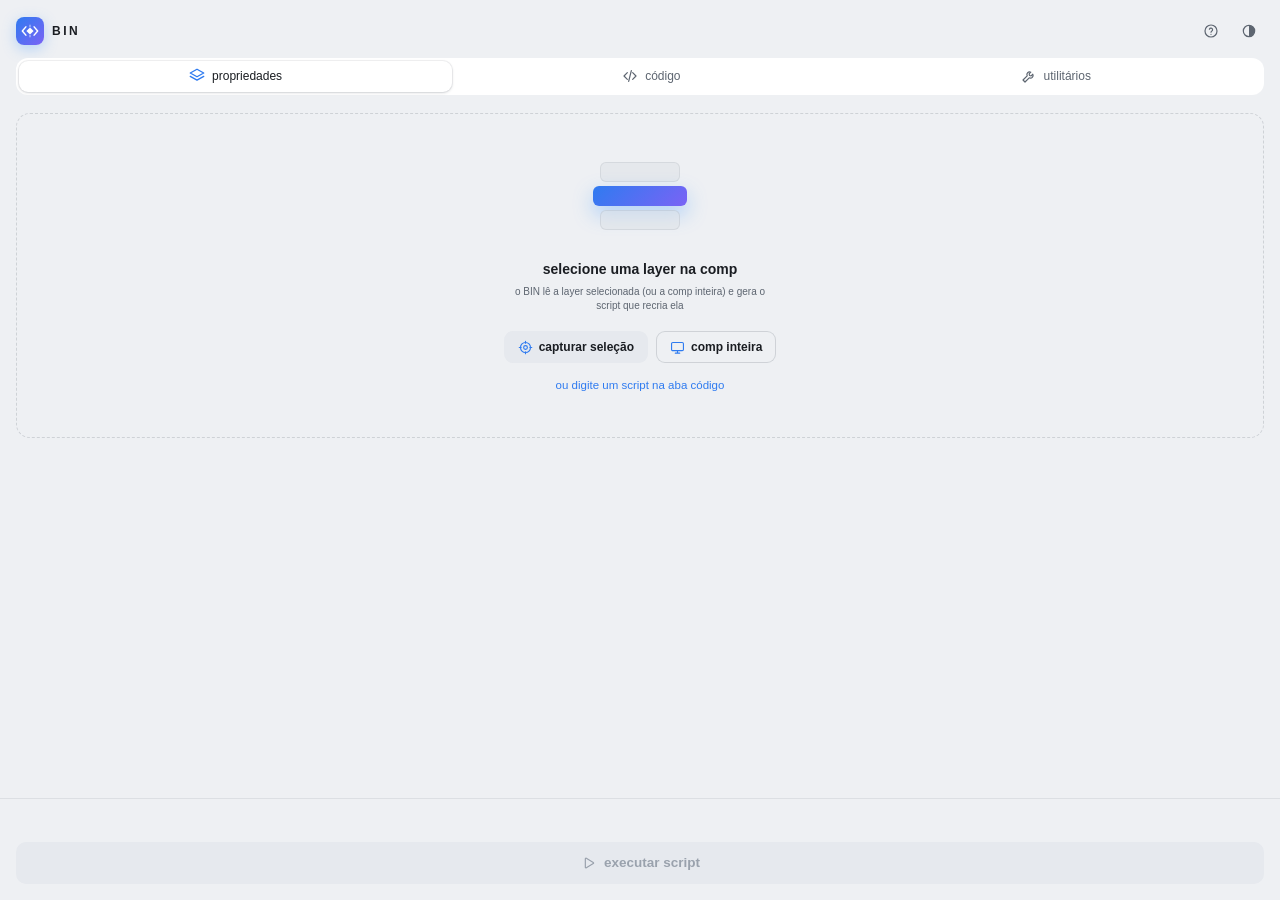
==== bin-cep/index.html @ 78191a20 "abrir script no editor: arrastar o arquivo para o painel ou botão abrir (Ctrl/⌘+O) Aceita .jsx, .js," ====
<!DOCTYPE html>
<html lang="pt-BR">
<head>
	<meta charset="utf-8">
	<title>BIN</title>
	<link rel="stylesheet" href="css/style.css">
</head>
<body class="is-empty">
	<!-- ============================================================ TOPO -->
	<header class="top">
		<span class="logo" id="logo" title="BIN 3.0&#10;engenharia reversa de layers"></span>
		<span class="logo-name">BIN</span>
		<button id="chip" class="chip" data-kbd="mod+L" title="capturar de novo&#10;lê de novo a seleção (ou a comp inteira) no After Effects">
			<span id="chipType" class="ltype">SHAPE</span>
			<span class="chip-text"><b id="chipName"></b><small id="chipMeta"></small></span>
			<i data-icon="swap" class="chip-swap"></i>
		</button>
		<button id="helpBtn" class="icon-btn" title="ajuda&#10;abre o guia do BIN no navegador"><i data-icon="help"></i></button>
		<button id="themeBtn" class="icon-btn theme-btn" data-mode="auto" title="tema">
			<i data-icon="themeAuto"></i><i data-icon="sun"></i><i data-icon="moon"></i>
		</button>
	</header>

	<nav class="tabs" role="tablist">
		<span class="tab-ink"></span>
		<button class="tab active" data-tab="props" role="tab" data-kbd="1" title="propriedades&#10;o que foi capturado e o que entra no script"><i data-icon="layers"></i><span>propriedades</span><b id="propBadge" class="pill hidden"></b></button>
		<button class="tab" data-tab="code" role="tab" data-kbd="2" title="código&#10;o script que recria o que foi capturado"><i data-icon="code"></i><span>código</span></button>
		<button class="tab" data-tab="tools" role="tab" data-kbd="3" title="utilitários&#10;• expressão → string&#10;• arquivo → binário"><i data-icon="tools"></i><span>utilitários</span></button>
	</nav>

	<main>
		<!-- ================================================= PROPRIEDADES -->
		<section id="tab-props" class="panel active">
			<div id="empty" class="empty">
				<div class="stack"><span></span><span></span><span></span></div>
				<b>selecione uma layer na comp</b>
				<small>o BIN lê a layer selecionada (ou a comp inteira) e gera o script que recria ela</small>
				<div class="empty-acts">
					<button class="btn" id="captureBtn" title="capturar seleção&#10;as layers selecionadas na comp ativa"><i data-icon="target"></i>capturar seleção</button>
					<button class="btn ghost" id="captureCompBtn" title="capturar comp inteira&#10;todas as layers da comp ativa, com as precomps"><i data-icon="monitor"></i>comp inteira</button>
				</div>
				<button class="link-btn" id="scriptBtn" title="aba código&#10;digite e execute qualquer script do After Effects; arrastar um .jsx para o painel também abre no editor">ou digite um script na aba código</button>
			</div>

			<div id="propsView" class="hidden">
				<div class="seg mode-seg" id="modeSeg">
					<button data-value="layers" title="layers selecionadas&#10;só as layers selecionadas na comp ativa"><i data-icon="layers"></i>layers selecionadas</button>
					<button data-value="comp" title="comp inteira&#10;todas as layers da comp ativa, com as precomps"><i data-icon="monitor"></i>comp inteira</button>
				</div>
				<div class="bar">
					<label class="search" data-kbd="mod+F" title="filtrar&#10;pelo nome da propriedade, do grupo ou da layer"><i data-icon="search"></i><input id="query" placeholder="filtrar propriedades" spellcheck="false"></label>
					<button class="icon-btn" id="expandAll" title="expandir tudo&#10;abre todos os grupos"><i data-icon="expand"></i></button>
					<button class="icon-btn" id="collapseAll" title="recolher tudo&#10;fecha todos os grupos"><i data-icon="collapse"></i></button>
					<span class="sep-v"></span>
					<span class="toggles">
						<button class="icon-btn toggle on" id="optKeys" title="keyframes&#10;• ligado: keys com easing e tangentes&#10;• desligado: só o valor do primeiro key"><i data-icon="key"></i></button>
						<button class="icon-btn toggle on" id="optExpr" title="expressões&#10;• ligado: o script recria as expressões&#10;• desligado: só os valores"><i data-icon="expr"></i></button>
					</span>
				</div>
				<div id="tree"></div>
			</div>
		</section>

		<!-- ======================================================= CÓDIGO -->
		<section id="tab-code" class="panel">
			<div class="bar">
				<span id="fileName" class="file-name"></span>
				<span class="spacer"></span>
				<span id="lineCount" class="faint"></span>
				<button class="icon-btn toggle" id="wrapBtn" title="quebra de linha&#10;linhas longas continuam embaixo"><i data-icon="wrap"></i></button>
				<button class="icon-btn" id="openBtn" data-kbd="mod+O" title="abrir script&#10;.jsx, .js, .jsxinc ou .txt; também dá para arrastar o arquivo para o painel"><i data-icon="open"></i></button>
				<button class="icon-btn" id="copyBtn" data-kbd="mod+Shift+C" title="copiar o código"><i data-icon="copy"></i></button>
				<button class="icon-btn" id="packBtn" title="pacote para documentação&#10;salva um .json para o app de documentação de templates (docs-app)"><i data-icon="file"></i></button>
				<button class="icon-btn" id="exportBtn" data-kbd="mod+S" title="exportar .jsx&#10;salva o script para rodar em File › Scripts"><i data-icon="save"></i></button>
			</div>
			<div class="code" id="codeBox">
				<div class="code-gutter" id="gutter" aria-hidden="true"></div>
				<div class="code-area">
					<pre id="codeView" aria-hidden="true"></pre>
					<textarea id="codeEdit" spellcheck="false" autocomplete="off" autocapitalize="off" wrap="off" placeholder="// digite um script do After Effects (ExtendScript)&#10;// ou arraste um arquivo .jsx para cá&#10;// e execute com Ctrl/⌘ + Enter"></textarea>
				</div>
			</div>
			<div class="code-note hidden" id="codeNote"><span>código editado à mão: mudanças nas propriedades e nas opções não chegam mais aqui.</span><button class="btn small" id="discardBtn">descartar edições</button></div>
			<div class="opts" id="optsBox">
				<div class="opt" id="compRow"><span>cria a comp e as precomps no projeto<small>desmarque uma precomp para usar a que já existe</small></span></div>
				<div class="opt" id="targetRow"><span>recriar em</span>
					<div class="seg" id="targetSeg"><button data-value="active">comp ativa</button><button data-value="new">nova comp</button></div>
				</div>
				<label class="opt"><span>envolver em função<small id="fnHint">uma função por layer</small></span><input type="checkbox" class="sw" id="optWrap"></label>
				<label class="opt"><span>manter parentesco<small>parent e track matte entre as layers</small></span><input type="checkbox" class="sw" id="optParent"></label>
				<label class="opt"><span>comentários no código</span><input type="checkbox" class="sw" id="optComments"></label>
			</div>
		</section>

		<!-- =================================================== UTILITÁRIOS -->
		<section id="tab-tools" class="panel">
			<div class="tool">
				<span class="tool-ico"><i data-icon="expr"></i></span>
				<div class="tool-body">
					<b>expressão → string</b>
					<p>formata a expressão da propriedade selecionada (ou de todas as layers selecionadas) como string JS, pronta para colar em um script.</p>
					<button class="btn small" id="exprBtn"><i data-icon="target"></i>pegar da seleção</button>
					<div class="out hidden" id="exprOut">
						<div class="out-bar"><span id="exprInfo" class="faint"></span><span class="spacer"></span>
							<button class="icon-btn" data-copy="expr" title="copiar"><i data-icon="copy"></i></button>
							<button class="icon-btn" data-save="expr" title="exportar"><i data-icon="save"></i></button>
						</div>
						<pre></pre>
					</div>
				</div>
			</div>

			<div class="tool">
				<span class="tool-ico"><i data-icon="binary"></i></span>
				<div class="tool-body">
					<b>arquivo → binário</b>
					<p>converte arquivos (PNG, WAV, FFX…) em strings para embutir no script. ScriptUI usa a string de um PNG direto como imagem.</p>
					<div class="drop" id="binDrop" role="button" tabindex="0"><i data-icon="upload"></i><b>arraste arquivos aqui</b><small>ou clique para escolher</small></div>
					<div class="out hidden" id="binOut">
						<div class="out-bar"><span id="binInfo" class="faint"></span><span class="spacer"></span>
							<button class="icon-btn" data-copy="bin" title="copiar"><i data-icon="copy"></i></button>
							<button class="icon-btn" data-save="bin" title="exportar"><i data-icon="save"></i></button>
						</div>
						<pre></pre>
					</div>
				</div>
			</div>
		</section>
	</main>

	<!-- ======================================================== RODAPÉ -->
	<div class="drop-all" id="dropAll" aria-hidden="true"><div><i data-icon="open"></i><b>solte para abrir no editor</b><small>.jsx · .js · .jsxinc · .txt</small></div></div>
	<footer class="foot">
		<div id="toast" class="toast"></div>
		<div class="sum" id="sum">
			<span id="sumText" class="sum-text"></span>
			<button id="warnPill" class="warn-pill hidden"><i data-icon="alert"></i><span></span></button>
		</div>
		<button id="runBtn" class="cta" disabled data-kbd="mod+Enter" title="recriar&#10;roda o script dentro de um único undo"><span class="cta-fill"></span><i data-icon="play"></i><span id="runTxt">recriar layer</span></button>
	</footer>

	<script src="js/cep.js"></script>
	<script src="js/ui.js"></script>
	<script src="js/codegen.js"></script>
	<script src="js/app.js"></script>
</body>
</html>
---- bin-cep/css/style.css ----
/* ==========================================================================
   BIN — painel (mesma linguagem visual do ABRIDOR)
   ========================================================================== */

:root {
	--bg: #18191b;
	--veil: rgba(24, 25, 27, .95);
	--surface: #212326;
	--surface-2: #2a2d31;
	--surface-3: #33373c;
	--line: rgba(255, 255, 255, .07);
	--line-2: rgba(255, 255, 255, .12);
	--txt: #eceef1;
	--muted: #9aa0a8;
	--faint: #636971;
	--accent: #4c9dff;
	--accent-2: #8f7cff;
	--accent-soft: rgba(76, 157, 255, .16);
	--ok: #3ccf8e;
	--warn: #ffb547;
	--warn-soft: rgba(255, 181, 71, .14);
	--bad: #ff5d6c;
	--expr: #a998ff;
	--key: #ffb547;
	--ink: #33373c;
	--ink-shadow: 0 1px 3px rgba(0, 0, 0, .4), inset 0 1px 0 rgba(255, 255, 255, .04);
	--btn: #33373c;
	--btn-hover: #3d4248;
	--track: #3a3e44;
	--scroll: #33373c;
	--code-bg: #141517;
	--toast: #2c3036;
	--toast-error: #3a2226;
	--tip-bg: #0b0c0e;
	--shadow-md: 0 8px 22px rgba(0, 0, 0, .3);
	--c-str: #7fd8a6;
	--c-num: #ffc46b;
	--c-kw: #b5a6ff;
	--c-fn: #6fb3ff;
	--c-com: #6b7178;
	--radius: 10px;
	--ease: cubic-bezier(.2, .8, .2, 1);
	--spring: cubic-bezier(.34, 1.56, .64, 1);
	--t: .28s;
	--mono: "JetBrains Mono", "SF Mono", Menlo, Consolas, "Courier New", monospace;
	color-scheme: dark;
}

:root[data-theme=light] {
	--bg: #eef0f3;
	--veil: rgba(238, 240, 243, .95);
	--surface: #ffffff;
	--surface-2: #e9ecf0;
	--surface-3: #dfe3e8;
	--line: rgba(20, 30, 45, .08);
	--line-2: rgba(20, 30, 45, .14);
	--txt: #1a1d22;
	--muted: #5d6570;
	--faint: #9aa2ad;
	--accent: #2f7bf0;
	--accent-2: #7a63f5;
	--accent-soft: rgba(47, 123, 240, .12);
	--ok: #19a56a;
	--warn: #c27c00;
	--warn-soft: rgba(194, 124, 0, .12);
	--bad: #e5394a;
	--expr: #7a63f5;
	--key: #d08a00;
	--ink: #ffffff;
	--ink-shadow: 0 1px 3px rgba(20, 30, 45, .16), 0 0 0 1px rgba(20, 30, 45, .05);
	--btn: #e6e9ee;
	--btn-hover: #dadee5;
	--track: #cfd5dc;
	--scroll: #c9ced6;
	--code-bg: #f6f7f9;
	--toast: #ffffff;
	--toast-error: #fff0f1;
	--tip-bg: #1f2328;
	--shadow-md: 0 8px 22px rgba(20, 30, 45, .12);
	--c-str: #138a55;
	--c-num: #b06a00;
	--c-kw: #6a4fe0;
	--c-fn: #2369d6;
	--c-com: #98a0aa;
	color-scheme: light;
}

html.theme-anim *, html.theme-anim *::before, html.theme-anim *::after {
	transition: background-color .45s ease, color .45s ease, border-color .45s ease, box-shadow .45s ease, fill .45s ease !important;
}

* { box-sizing: border-box; }

html, body {
	margin: 0;
	height: 100%;
	background: var(--bg);
	color: var(--txt);
	font: 12px/1.4 "Segoe UI", -apple-system, "Helvetica Neue", Inter, Arial, sans-serif;
	overflow: hidden;
	-webkit-font-smoothing: antialiased;
	user-select: none;
}

body { display: flex; flex-direction: column; }

input, select, button, textarea { font: inherit; color: inherit; }
button { cursor: pointer; }
.hidden { display: none !important; }
.faint { color: var(--faint); font-size: 11px; font-variant-numeric: tabular-nums; }
.spacer { flex: 1; }
.sep-v { width: 1px; height: 18px; background: var(--line-2); margin: 0 4px; flex: none; }

.ico {
	width: 16px;
	height: 16px;
	flex: none;
	fill: none;
	stroke: currentColor;
	stroke-width: 1.8;
	stroke-linecap: round;
	stroke-linejoin: round;
	transition: transform var(--t) var(--ease);
}

::-webkit-scrollbar { width: 6px; height: 6px; }
::-webkit-scrollbar-thumb { background: var(--scroll); border-radius: 3px; }
::-webkit-scrollbar-track { background: transparent; }
::-webkit-scrollbar-corner { background: transparent; }

:focus { outline: none; }
:focus-visible { outline: 2px solid var(--accent); outline-offset: 1px; }
/* o Chromium do CEP 9 não conhece :focus-visible: o anel aparece ao navegar com Tab */
body.kb :focus { outline: 2px solid var(--accent); outline-offset: 1px; }

/* ------------------------------------------------------------------ topo */
.top {
	display: flex;
	align-items: center;
	gap: 8px;
	padding: 16px 16px 12px;
	min-height: 56px;
}

.logo {
	width: 28px;
	height: 28px;
	flex: none;
	border-radius: 8px;
	display: grid;
	place-items: center;
	color: #fff;
	background: linear-gradient(135deg, var(--accent), var(--accent-2));
	box-shadow: 0 4px 14px rgba(76, 157, 255, .35);
}

.logo svg { width: 18px; height: 18px; overflow: visible; }
.logo .logo-layer { transform-origin: 12px 12px; transform-box: view-box; }
.logo:hover .logo-layer, .logo.spin .logo-layer { animation: flip .9s var(--spring); }

@keyframes flip {
	0% { transform: rotate(0) scale(1); }
	40% { transform: rotate(135deg) scale(.7); }
	100% { transform: rotate(180deg) scale(1); }
}

.logo-name { font-weight: 700; letter-spacing: 2.5px; font-size: 12px; flex: 1; transition: opacity var(--t); }
body:not(.is-empty) .logo-name { display: none; }

.chip {
	flex: 1;
	min-width: 0;
	display: flex;
	align-items: center;
	gap: 9px;
	/* curvas concêntricas: texto com 30 px e pílula com 22 px deixam 4 + 4 px acima da pílula;
	   a esquerda repete os 8 px (raio do chip 20 = raio da pílula 11 + 1 de borda + 8) */
	padding: 4px 10px 4px 8px;
	border: 1px solid var(--line);
	background: var(--surface);
	border-radius: 999px;
	text-align: left;
	transition: opacity var(--t), transform var(--t) var(--ease), border-color .2s, background .2s;
}

.chip:hover { border-color: var(--line-2); background: var(--surface-2); }
.chip:hover .chip-swap { transform: rotate(180deg); color: var(--txt); }
body.is-empty .chip { display: none; }

.ltype {
	flex: none;
	min-width: 46px;
	height: 22px;
	display: inline-flex;
	align-items: center;
	justify-content: center;
	font-size: 9.5px;
	font-weight: 700;
	line-height: 1;
	/* centro óptico da caixa alta, medido na fonte real pelo painel (UI.opticalCenter);
	   +.5px à esquerda compensa o espaçamento que sobra depois da última letra */
	padding: var(--cap-pt, .2em) 8px var(--cap-pb, 0) 8.5px;
	letter-spacing: .5px;
	border-radius: 999px;
	color: #fff;
	background: #e8743b;
}

.ltype.t-text { background: #7a63f5; }
.ltype.t-solid, .ltype.t-adjustment { background: #5b6470; }
.ltype.t-null { background: #b9862a; }
.ltype.t-camera, .ltype.t-light { background: #2a9d8f; }
.ltype.t-precomp, .ltype.t-footage { background: #2f7bf0; }
.ltype.t-multi, .ltype.t-comp { background: linear-gradient(135deg, var(--accent), var(--accent-2)); }

.chip-text { display: flex; flex-direction: column; justify-content: center; height: 30px; min-width: 0; flex: 1; line-height: 1.2; }
.chip-text b { font-weight: 600; white-space: nowrap; overflow: hidden; text-overflow: ellipsis; }
.chip-text small { color: var(--muted); font-size: 10.5px; white-space: nowrap; overflow: hidden; text-overflow: ellipsis; }
.chip-swap { color: var(--muted); }

/* ------------------------------------------------------------------ abas */
.tabs {
	position: relative;
	display: flex;
	margin: 0 16px;
	padding: 3px;
	background: var(--surface);
	border-radius: 12px;
	flex: none;
}

.tab-ink {
	position: absolute;
	top: 3px;
	left: 0;
	height: calc(100% - 6px);
	border-radius: 9px;
	background: var(--ink);
	box-shadow: var(--ink-shadow);
	transition: transform .38s var(--spring), width .38s var(--spring);
}

.tab {
	position: relative;
	/* cresce a partir do próprio conteúdo: a aba com contador ganha a largura que precisa */
	flex: 1 1 auto;
	min-width: 0;
	display: flex;
	align-items: center;
	justify-content: center;
	gap: 7px;
	padding: 7px 14px;
	border: 0;
	background: none;
	color: var(--muted);
	border-radius: 9px;
	transition: color .2s;
	white-space: nowrap;
}

.tab:hover { color: var(--txt); }
.tab.active { color: var(--txt); }
.tab.active .ico { color: var(--accent); transform: scale(1.12); }
.tab:disabled { opacity: .4; pointer-events: none; }

@media (max-width: 370px) { .tab span { display: none; } }

.pill {
	min-width: 17px;
	height: 17px;
	border-radius: 9px;
	display: inline-flex;
	align-items: center;
	justify-content: center;
	font-weight: 600; font-size: 10px; line-height: 1;
	padding: var(--num-pt, .1em) 5px var(--num-pb, 0); /* algarismos: centro óptico medido como na caixa alta */
	background: var(--surface-2);
	color: var(--muted);
	font-variant-numeric: tabular-nums;
}

.tab.active .pill { background: var(--accent-soft); color: var(--accent); }
.pill.bump { animation: bump .45s var(--spring); }
@keyframes bump { 40% { transform: scale(1.35); } }

/* ---------------------------------------------------------------- painéis */
main { flex: 1; position: relative; overflow: hidden; min-height: 0; }

.panel {
	position: absolute;
	top: 0; right: 0; bottom: 0; left: 0;
	overflow-y: auto;
	padding: 14px 16px 16px;
	opacity: 0;
	pointer-events: none;
	transform: translateX(var(--from, 16px));
	transition: opacity .22s ease, transform .32s var(--ease);
	display: flex;
	flex-direction: column;
	gap: 8px;
}

.panel.active { opacity: 1; pointer-events: auto; transform: none; }

/* ------------------------------------------------------------- botões */
.icon-btn {
	width: 30px;
	height: 30px;
	flex: none;
	display: grid;
	place-items: center;
	border: 0;
	border-radius: 8px;
	background: transparent;
	color: var(--muted);
	transition: background .18s, color .18s, transform .12s;
}

.icon-btn:hover { background: var(--surface-2); color: var(--txt); }
.icon-btn:active { transform: scale(.9); }
.icon-btn.toggle.on { color: var(--accent); background: var(--accent-soft); }
.icon-btn:disabled { opacity: .35; pointer-events: none; }

.theme-btn .ico { display: none; }
.theme-btn[data-mode=auto] .ico:nth-child(1),
.theme-btn[data-mode=light] .ico:nth-child(2),
.theme-btn[data-mode=dark] .ico:nth-child(3) { display: block; }

.btn {
	display: inline-flex;
	align-items: center;
	gap: 6px;
	border: 0;
	border-radius: 9px;
	padding: 0 14px;
	height: 32px;
	background: var(--btn);
	color: var(--txt);
	font-weight: 600;
	transition: background .18s, transform .12s;
	white-space: nowrap;
}

.btn:hover { background: var(--btn-hover); }
.btn:active { transform: scale(.97); }
.btn .ico { color: var(--accent); width: 15px; height: 15px; }
.btn.small { height: 28px; padding: 0 10px; border-radius: 7px; font-size: 11.5px; }

/* ------------------------------------------------------------ barra */
.bar { display: flex; align-items: center; gap: 4px; flex: none; min-height: 30px; }
/* toggles gerais (keyframes, expressões): grupo próprio, longe da borda e dos outros botões */
.toggles { display: flex; gap: 6px; flex: none; }
.bar .sep-v { margin: 0 6px; }

.search { flex: 1; min-width: 0; display: flex; align-items: center; gap: 6px; color: var(--muted); padding: 0 6px; height: 30px; border-radius: 8px; }
.search:focus-within { background: var(--surface); }
.search input { border: 0; background: none; outline: 0; flex: 1; min-width: 0; color: var(--txt); }
.search input::placeholder { color: var(--faint); }

/* ------------------------------------------------------------ vazio */
.empty {
	display: flex;
	flex-direction: column;
	align-items: center;
	text-align: center;
	gap: 6px;
	padding: 42px 18px;
	border: 1.5px dashed var(--line-2);
	border-radius: 14px;
	margin-top: 4px;
}

.empty b { font-size: 14px; }
.empty small { color: var(--muted); max-width: 260px; }
.empty-acts { display: flex; gap: 8px; flex-wrap: wrap; justify-content: center; margin-top: 12px; }
.link-btn { border: 0; background: none; color: var(--accent); font-size: 11.5px; margin-top: 6px; padding: 2px 4px; border-radius: 5px; }
.link-btn:hover { text-decoration: underline; }
.btn.ghost { background: transparent; box-shadow: inset 0 0 0 1px var(--line-2); }
.btn.ghost:hover { background: var(--surface-2); }

/* ------------------------------------------------------- modo de captura */
.mode-seg { margin-bottom: 6px; }
.mode-seg button { flex: 1; display: inline-flex; align-items: center; justify-content: center; gap: 6px; padding: 5px 8px; white-space: nowrap; }
.mode-seg button .ico { width: 14px; height: 14px; }
.mode-seg button.on .ico { color: var(--accent); }

.stack { position: relative; width: 110px; height: 88px; margin-bottom: 10px; }
.stack span { position: absolute; left: 15px; width: 80px; height: 20px; border-radius: 6px; background: var(--surface-3); border: 1px solid var(--line-2); transition: transform .5s var(--spring); }
.stack span:nth-child(1) { top: 6px; opacity: .55; }
.stack span:nth-child(2) { top: 30px; left: 8px; width: 94px; border: 0; background: linear-gradient(135deg, var(--accent), var(--accent-2)); box-shadow: 0 8px 20px rgba(76, 157, 255, .4); }
.stack span:nth-child(3) { top: 54px; opacity: .55; }
.empty:hover .stack span:nth-child(2) { transform: translateX(10px) rotate(-3deg); }

/* ----------------------------------------------------- árvore / cards */
#tree { display: flex; flex-direction: column; gap: 10px; margin-top: 6px; }

.lyr { display: flex; flex-direction: column; gap: 8px; }
.lyr-kids { display: flex; flex-direction: column; gap: 10px; padding: 2px 0 6px 14px; border-left: 1px solid var(--line-2); margin-left: 14px; }
.lyr.closed > .lyr-kids { display: none; }

.layer-head, .comp-head {
	display: flex;
	align-items: center;
	gap: 10px;
	padding: 8px 10px;
	font-weight: 600;
	border-radius: 8px;
}

.layer-head { cursor: pointer; transition: background .15s; }
.layer-head:hover { background: var(--surface); }
.lyr.closed > .layer-head .chev { transform: rotate(-90deg); }
.layer-head .ltype, .comp-head .ltype { min-width: 40px; height: 18px; font-size: 8.5px; }
.layer-head .lname, .comp-head .lname { flex: 1; min-width: 0; white-space: nowrap; overflow: hidden; text-overflow: ellipsis; }
.layer-head.off .lname, .layer-head.off .ltype, .comp-head.off .lname, .comp-head.off .ltype { opacity: .45; }

.comp-head { margin-top: 8px; padding: 12px 10px 6px; border-top: 1px solid var(--line-2); border-radius: 0; font-size: 12.5px; }
#tree > .comp-head:first-child { margin-top: 0; border-top: 0; padding-top: 2px; }
.comp-head small { font-weight: 400; color: var(--faint); margin-left: 6px; font-size: 10.5px; }
/* comp inteira: lista de layers */
.card.list .rows { border-top: 1px solid var(--line); }
.list-head { display: flex; justify-content: space-between; align-items: center; padding: 9px 14px 8px; font-size: 10.5px; font-weight: 600; letter-spacing: .08em; text-transform: uppercase; color: var(--faint); }
.layer-row { cursor: pointer; }
.layer-row .n { font-weight: 500; }
.layer-row .lt { color: var(--faint); font-size: 11px; flex: none; min-width: 64px; text-align: right; }
.layer-row .go { transform: rotate(-90deg); color: var(--faint); width: 14px; height: 14px; }
.layer-row:hover .go { color: var(--txt); }
.layer-row.off .lt { opacity: .4; }

/* detalhe de uma layer da comp */
.back { align-self: flex-start; display: inline-flex; align-items: center; gap: 4px; border: 0; background: none; color: var(--muted); padding: 4px 8px 4px 4px; border-radius: 7px; font-weight: 500; }
.back:hover { background: var(--surface); color: var(--txt); }
.back .back-ico { transform: rotate(90deg); width: 14px; height: 14px; }
.focus-head { display: flex; align-items: center; gap: 10px; padding: 2px 10px 4px; font-weight: 600; font-size: 13px; }
.focus-head .lname { flex: 1; min-width: 0; white-space: nowrap; overflow: hidden; text-overflow: ellipsis; }
.focus-head small { color: var(--faint); font-weight: 400; margin-left: 6px; font-size: 11px; }
.focus-head > .eye { opacity: 1; }
.focus-head.off .lname { text-decoration: line-through; text-decoration-color: var(--faint); opacity: .5; }

.comp-note { color: var(--faint); font-size: 11px; padding: 0 10px 6px 10px; }
.eye-sp { width: 22px; height: 22px; flex: none; }

.card { background: var(--surface); border: 1px solid var(--line); border-radius: var(--radius); overflow: hidden; flex: none; }
.card.off { opacity: .55; }

.card-head {
	display: flex;
	align-items: center;
	gap: 10px;
	padding: 11px 12px 11px 14px;
	cursor: pointer;
	transition: background .15s;
}

.card-head:hover { background: var(--surface-2); }
.card-head > .ico.g { color: var(--accent); }
.card-head b { font-weight: 600; flex: 1; min-width: 0; white-space: nowrap; overflow: hidden; text-overflow: ellipsis; }
.cnt { display: flex; gap: 6px; align-items: center; color: var(--faint); font-size: 11px; font-variant-numeric: tabular-nums; flex: none; }
.cnt i { display: inline-flex; align-items: center; gap: 3px; font-style: normal; }
.chev { color: var(--faint); }
.closed > .card-head .chev, .grp.closed > .row .chev { transform: rotate(-90deg); }
.closed > .rows, .grp.closed > .grp-kids { display: none; }

.rows { border-top: 1px solid var(--line); }

.row {
	display: flex;
	align-items: center;
	gap: 10px;
	padding: 5px 10px 5px calc(14px + var(--d, 0) * 16px);
	min-height: 34px;
	font-size: 11.5px;
	border-top: 1px solid var(--line);
}

.rows > .row:first-child, .rows > .grp:first-child > .row { border-top: 0; }
.row:hover { background: var(--surface-2); }
.row.group { font-weight: 600; cursor: pointer; }
.row .tw { width: 14px; height: 14px; flex: none; display: grid; place-items: center; }
.row .tw .ico { width: 13px; height: 13px; }
.row .n { flex: 1; min-width: 0; white-space: nowrap; overflow: hidden; text-overflow: ellipsis; }
.row .n small { color: var(--faint); font-weight: 400; margin-left: 6px; font-size: 10px; }
.row .v { font-family: var(--mono); font-size: 10.5px; color: var(--muted); display: flex; gap: 6px; align-items: center; flex: none; max-width: 52%; overflow: hidden; white-space: nowrap; font-variant-numeric: tabular-nums; }
.row .v .vt { overflow: hidden; text-overflow: ellipsis; }
.row.off .n, .row.off .v { opacity: .4; }
.row.match .n { color: var(--accent); }

/* olho: tira / põe no script. escondido até o mouse passar, fixo quando algo está fora */
.eye {
	width: 22px;
	height: 22px;
	flex: none;
	display: grid;
	place-items: center;
	padding: 0;
	border: 0;
	border-radius: 6px;
	background: none;
	color: var(--faint);
	opacity: 0;
	cursor: pointer;
	transition: opacity .15s, background .15s, color .15s;
}

.eye .ico { width: 14px; height: 14px; }
.row:hover > .eye, .card-head:hover > .eye, .layer-head:hover > .eye, .comp-head:hover > .eye, .eye:focus { opacity: 1; }
.eye:hover { background: var(--surface-3); color: var(--txt); }
.eye.off { opacity: 1; color: var(--muted); }
.eye.mixed { color: var(--accent); }
/* parcial: só fica fixo com o grupo fechado (aberto, a linha riscada já aparece) */
.card.closed > .card-head > .eye.mixed, .grp.closed > .row > .eye.mixed, .lyr.closed > .layer-head > .eye.mixed { opacity: 1; }
.row.leaf { cursor: pointer; }
.row.off .n, .row.off .v, .card.off .card-head b, .layer-head.off .lname, .comp-head.off .lname { text-decoration: line-through; text-decoration-color: var(--faint); }

.kd { display: inline-flex; gap: 3px; align-items: center; }
.kd i { width: 6px; height: 6px; background: var(--key); transform: rotate(45deg); display: block; border-radius: 1px; }
.kd em { font-style: normal; color: var(--key); font-size: 10px; margin-left: 2px; }
.dis .kd i, .dis .kd em { background: var(--faint); color: var(--faint); }
.xf { color: var(--expr); font-style: italic; font-family: Georgia, serif; font-size: 12px; }
.dis .xf { color: var(--faint); text-decoration: line-through; }
.dot { width: 7px; height: 7px; border-radius: 50%; display: inline-block; }
.dot.k { background: var(--key); }
.dot.e { background: var(--expr); }
.sw-c { width: 11px; height: 11px; border-radius: 3px; border: 1px solid var(--line-2); flex: none; }

/* --------------------------------------------------------------- código */
.file-name { font-family: var(--mono); font-size: 11.5px; color: var(--muted); padding-left: 4px; white-space: nowrap; overflow: hidden; text-overflow: ellipsis; min-width: 0; }

.code {
	display: flex;
	background: var(--code-bg);
	border: 1px solid var(--line);
	border-radius: var(--radius);
	overflow: hidden;
	flex: 1 1 auto;
	min-height: 180px;
}

/* editor: camada colorida (pre) sob um textarea transparente, com a mesma fonte e o mesmo espaçamento */
.code-gutter { flex: none; width: 40px; padding: 8px 8px 8px 0; overflow: hidden; text-align: right; font: 11px/1.6 var(--mono); color: var(--faint); opacity: .7; user-select: none; white-space: pre; }
.code-area { position: relative; flex: 1; min-width: 0; }
.code-area pre, .code-area textarea {
	position: absolute; top: 0; right: 0; bottom: 0; left: 0;
	margin: 0; padding: 8px 14px 8px 4px; border: 0;
	font: 11px/1.6 var(--mono); tab-size: 4; -moz-tab-size: 4; letter-spacing: 0;
	white-space: pre; overflow: hidden;
}
.code-area pre { color: var(--txt); pointer-events: none; }
.code-area textarea { overflow: auto; resize: none; outline: none; background: transparent; color: transparent; caret-color: var(--txt); -webkit-text-fill-color: transparent; user-select: text; }
.code-area textarea::placeholder { color: var(--faint); -webkit-text-fill-color: var(--faint); }
.code-area textarea::selection { background: var(--accent-soft); }
.code.wrap .code-gutter { display: none; }
.code.wrap .code-area pre, .code.wrap .code-area textarea { white-space: pre-wrap; word-break: break-all; padding-left: 12px; }
.tk-fold { color: var(--accent); background: var(--accent-soft); border-radius: 3px; }

.opts.dim { opacity: .45; }
.code-note { display: flex; align-items: center; gap: 10px; padding: 8px 10px 8px 12px; border-radius: var(--radius); background: var(--warn-soft); color: var(--warn); font-size: 11.5px; flex: none; }
.code-note span { flex: 1; min-width: 0; }

.tk-c { color: var(--c-com); font-style: italic; }
.tk-s { color: var(--c-str); }
.tk-n { color: var(--c-num); }
.tk-k { color: var(--c-kw); }
.tk-f { color: var(--c-fn); }

.opts { background: var(--surface); border: 1px solid var(--line); border-radius: var(--radius); padding: 2px 10px; flex: none; }
.opt { display: flex; align-items: center; gap: 10px; padding: 7px 0; cursor: pointer; }
.opt + .opt { border-top: 1px solid var(--line); }
.opt > span { flex: 1; min-width: 0; }
.opt small { display: block; color: var(--faint); font-size: 10.5px; }

.sw {
	-webkit-appearance: none;
	appearance: none;
	width: 30px;
	height: 17px;
	border-radius: 9px;
	background: var(--track);
	position: relative;
	margin: 0;
	cursor: pointer;
	flex: none;
	transition: background .2s;
}

.sw::after { content: ""; position: absolute; top: 2px; left: 2px; width: 13px; height: 13px; border-radius: 50%; background: #fff; box-shadow: 0 1px 2px rgba(0, 0, 0, .3); transition: transform .25s var(--spring); }
.sw:checked { background: var(--accent); }
.sw:checked::after { transform: translateX(13px); }

.seg { display: flex; background: var(--surface-2); border-radius: 8px; padding: 2px; gap: 2px; flex: none; }
.seg button { border: 0; background: none; border-radius: 6px; padding: 4px 9px; font-size: 11px; color: var(--muted); transition: background .15s, color .15s; }
.seg button:hover { color: var(--txt); }
.seg button.on { background: var(--ink); color: var(--txt); box-shadow: var(--ink-shadow); }

/* --------------------------------------------------------- utilitários */
.tool { background: var(--surface); border: 1px solid var(--line); border-radius: var(--radius); padding: 12px; display: flex; gap: 12px; align-items: flex-start; flex: none; }
.tool-ico { width: 34px; height: 34px; border-radius: 9px; background: var(--accent-soft); color: var(--accent); display: grid; place-items: center; flex: none; }
.tool-body { flex: 1; min-width: 0; display: flex; flex-direction: column; align-items: flex-start; gap: 8px; }
.tool-body > b { font-weight: 600; font-size: 12.5px; }
.tool-body p { margin: -6px 0 0; color: var(--muted); font-size: 11.5px; line-height: 1.45; }

.drop { align-self: stretch; border: 1.5px dashed var(--line-2); border-radius: var(--radius); padding: 16px; text-align: center; color: var(--muted); display: flex; flex-direction: column; align-items: center; gap: 2px; cursor: pointer; transition: border-color .2s, background .2s; }
.drop .ico { width: 20px; height: 20px; color: var(--accent); margin-bottom: 4px; }
.drop b { color: var(--txt); }
.drop:hover, .drop.over { border-color: var(--accent); background: var(--accent-soft); }

/* script arrastado para o painel: abre no editor */
.drop-all { position: fixed; inset: 10px; z-index: 50; display: none; place-items: center; border: 2px dashed var(--accent); border-radius: 14px; background: var(--veil); backdrop-filter: blur(3px); pointer-events: none; }
.drop-all > div { display: flex; flex-direction: column; align-items: center; gap: 3px; color: var(--muted); text-align: center; }
.drop-all .ico { width: 30px; height: 30px; color: var(--accent); margin-bottom: 6px; }
.drop-all b { color: var(--txt); font-size: 13px; }
body.dragging .drop-all { display: grid; animation: up .2s var(--ease); }

.out { align-self: stretch; border: 1px solid var(--line); border-radius: 8px; background: var(--code-bg); overflow: hidden; }
.out-bar { display: flex; align-items: center; padding: 2px 4px 2px 10px; border-bottom: 1px solid var(--line); }
.out-bar .icon-btn { width: 26px; height: 26px; }
.out pre { margin: 0; padding: 8px 10px; tab-size: 4; font: 10.5px/1.55 var(--mono); max-height: 180px; overflow: auto; white-space: pre; user-select: text; color: var(--txt); }

/* --------------------------------------------------------------- rodapé */
.foot { border-top: 1px solid var(--line); padding: 12px 16px 16px; display: flex; flex-direction: column; gap: 9px; flex: none; }
.sum { display: flex; align-items: center; gap: 8px; color: var(--muted); font-size: 11.5px; min-height: 22px; }
body.is-empty .sum { visibility: hidden; }
.sum-text { flex: 1; min-width: 0; display: flex; align-items: center; gap: 6px; white-space: nowrap; overflow: hidden; font-variant-numeric: tabular-nums; }
.sum-text b { color: var(--txt); }
.sum-text .sep { color: var(--faint); }
.warn-pill { border: 0; background: var(--warn-soft); color: var(--warn); border-radius: 999px; padding: 3px 9px; font-size: 11px; display: inline-flex; gap: 5px; align-items: center; flex: none; }
.warn-pill .ico { width: 12px; height: 12px; }

.cta {
	position: relative;
	overflow: hidden;
	border: 0;
	height: 42px;
	border-radius: var(--radius);
	background: linear-gradient(100deg, var(--accent), var(--accent-2));
	color: #fff;
	font-weight: 600;
	font-size: 13.5px;
	display: flex;
	align-items: center;
	justify-content: center;
	gap: 8px;
	box-shadow: 0 8px 20px rgba(76, 157, 255, .25);
	transition: background .3s, box-shadow .3s, transform .12s;
	flex: none;
}

.cta:active { transform: scale(.985); }
.cta > * { position: relative; }
.cta:disabled { background: var(--btn); color: var(--faint); box-shadow: none; cursor: default; }
.cta .cta-fill { position: absolute; top: 0; bottom: 0; left: 0; width: 0; background: rgba(255, 255, 255, .2); transition: width .6s var(--ease); }
.cta.working .cta-fill { width: 85%; transition: width 2.5s var(--ease); }
.cta.done { background: var(--ok); box-shadow: 0 8px 20px rgba(60, 207, 142, .25); }
.cta.done .ico { animation: pop .45s var(--spring); }
@keyframes pop { 0% { transform: scale(.3); } 100% { transform: scale(1); } }

/* ---------------------------------------------------------------- toast */
.toast {
	display: none;
	flex-direction: column;
	gap: 8px;
	padding: 10px 10px 10px 12px;
	border-radius: var(--radius);
	background: var(--toast);
	border: 1px solid var(--line);
	box-shadow: var(--shadow-md);
}

.toast.show { display: flex; animation: up .3s var(--ease); }
@keyframes up { from { opacity: 0; transform: translateY(8px); } }
.toast-msg { display: flex; align-items: flex-start; gap: 8px; }
.toast-msg > span { flex: 1; min-width: 0; line-height: 1.45; }
.toast-msg > .ico { margin-top: 1px; color: var(--accent); }
.toast.ok .toast-msg > .ico { color: var(--ok); }
.toast.warn .toast-msg > .ico { color: var(--warn); }
.toast.error { background: var(--toast-error); }
.toast.error .toast-msg > .ico { color: var(--bad); }
.toast-x { border: 0; background: none; color: var(--faint); padding: 0; width: 18px; height: 18px; display: grid; place-items: center; }
.toast-x:hover { color: var(--txt); }
.toast-x .ico { width: 13px; height: 13px; }
.toast-list { margin: 0; padding: 0 0 0 40px; color: var(--muted); font-size: 11px; max-height: 110px; overflow: auto; user-select: text; }
.toast-acts { display: flex; gap: 6px; padding-left: 24px; flex-wrap: wrap; }

/* ---------------------------------------------------------------- dicas */
.tip {
	position: fixed;
	z-index: 50;
	max-width: 240px;
	padding: 7px 10px;
	border-radius: 9px;
	background: var(--tip-bg);
	color: #f1f3f6;
	font-size: 11.5px;
	line-height: 1.35;
	box-shadow: 0 8px 24px rgba(0, 0, 0, .35), 0 0 0 1px rgba(255, 255, 255, .09);
	pointer-events: none;
	opacity: 0;
	transform: translateY(var(--from-y, 4px)) scale(.96);
	transform-origin: var(--ax, 50%) 100%;
	transition: opacity .14s ease, transform .22s var(--spring);
}

.tip.down { --from-y: -4px; transform-origin: var(--ax, 50%) 0; }
.tip.show { opacity: 1; transform: none; }
.tip-head { display: flex; align-items: center; gap: 10px; justify-content: space-between; }
.tip.rich .tip-head span:first-child { font-weight: 600; }
.tip-body { color: #b6bcc5; margin-top: 2px; }
.tip-list { margin: 5px 0 0; padding: 0; list-style: none; color: #b6bcc5; }
.tip-list li { margin: 1px 0; white-space: nowrap; overflow: hidden; text-overflow: ellipsis; max-width: 220px; }
.tip-list li::before { content: ''; display: inline-block; width: 4px; height: 4px; border-radius: 50%; background: var(--accent); margin: 0 7px 2px 1px; vertical-align: middle; }
.tip-kbd { display: inline-flex; gap: 3px; flex: none; }

.tip kbd {
	min-width: 17px;
	padding: 1px 5px;
	border-radius: 4px;
	background: rgba(255, 255, 255, .1);
	box-shadow: inset 0 -1px 0 rgba(255, 255, 255, .08);
	color: #dde1e6;
	font-weight: 600; font-size: 10px; line-height: 15px;
	text-align: center;
}

.tip-arrow {
	position: absolute;
	left: calc(var(--ax, 50%) - 7px);
	width: 14px;
	height: 14px;
	background: var(--tip-bg);
	transform: rotate(45deg);
	border-radius: 0 0 3px 0;
	/* o mesmo contorno do balão, só nos dois lados de fora da ponta */
	border: 1px solid transparent;
	border-right-color: rgba(255, 255, 255, .09);
	border-bottom-color: rgba(255, 255, 255, .09);
}

.tip.up .tip-arrow { bottom: -7px; }
.tip.down .tip-arrow { top: -7px; transform: rotate(225deg); }

@media (prefers-reduced-motion: reduce) {
	*, *::before, *::after { animation: none !important; transition: none !important; }
}
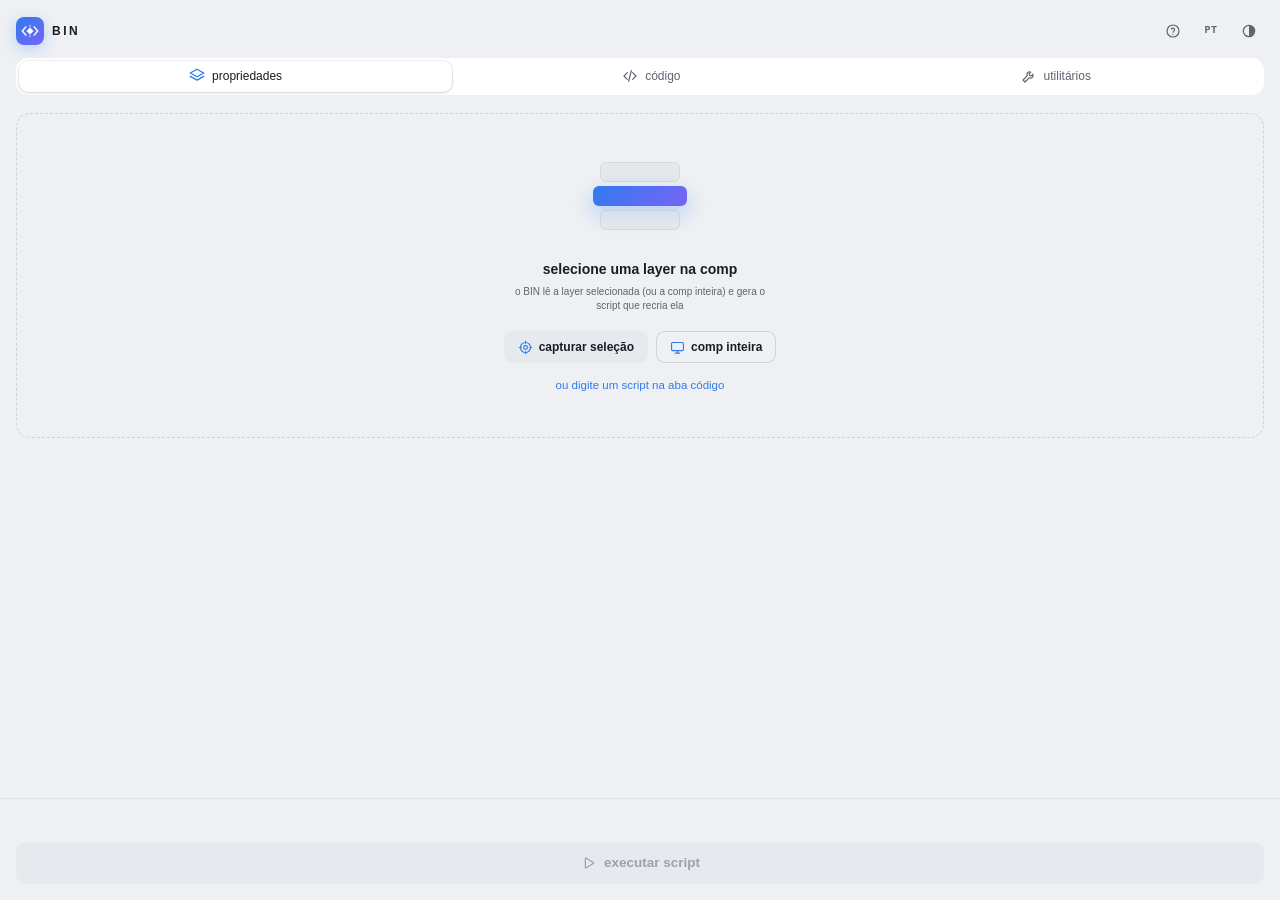
==== commit 4b2b5a6d: "traduções: português, inglês e espanhol a partir de i18n/textos.csv - bin-cep/i18n/textos.csv: uma l" ====
--- a/bin-cep/index.html
+++ b/bin-cep/index.html
@@ -10,12 +10,13 @@
 	<header class="top">
 		<span class="logo" id="logo" title="BIN 3.0&#10;engenharia reversa de layers"></span>
 		<span class="logo-name">BIN</span>
-		<button id="chip" class="chip" data-kbd="mod+L" title="capturar de novo&#10;lê de novo a seleção (ou a comp inteira) no After Effects">
+		<button id="chip" class="chip" data-kbd="mod+L" title="atualizar a captura&#10;lê de novo a seleção (ou a comp inteira) no After Effects">
 			<span id="chipType" class="ltype">SHAPE</span>
 			<span class="chip-text"><b id="chipName"></b><small id="chipMeta"></small></span>
-			<i data-icon="swap" class="chip-swap"></i>
+			<i data-icon="refresh" class="chip-swap"></i>
 		</button>
 		<button id="helpBtn" class="icon-btn" title="ajuda&#10;abre o guia do BIN no navegador"><i data-icon="help"></i></button>
+		<button id="langBtn" class="icon-btn lang-btn" title="idioma"><span id="langTxt">PT</span></button>
 		<button id="themeBtn" class="icon-btn theme-btn" data-mode="auto" title="tema">
 			<i data-icon="themeAuto"></i><i data-icon="sun"></i><i data-icon="moon"></i>
 		</button>
@@ -33,10 +34,10 @@
 		<section id="tab-props" class="panel active">
 			<div id="empty" class="empty">
 				<div class="stack"><span></span><span></span><span></span></div>
-				<b>selecione uma layer na comp</b>
+				<b id="emptyTitle">selecione uma layer na comp</b>
 				<small>o BIN lê a layer selecionada (ou a comp inteira) e gera o script que recria ela</small>
 				<div class="empty-acts">
-					<button class="btn" id="captureBtn" title="capturar seleção&#10;as layers selecionadas na comp ativa"><i data-icon="target"></i>capturar seleção</button>
+					<button class="btn" id="captureBtn" title="capturar seleção&#10;as layers selecionadas na comp ativa"><i data-icon="target"></i><span id="captureTxt">capturar seleção</span></button>
 					<button class="btn ghost" id="captureCompBtn" title="capturar comp inteira&#10;todas as layers da comp ativa, com as precomps"><i data-icon="monitor"></i>comp inteira</button>
 				</div>
 				<button class="link-btn" id="scriptBtn" title="aba código&#10;digite e execute qualquer script do After Effects; arrastar um .jsx para o painel também abre no editor">ou digite um script na aba código</button>
@@ -125,6 +126,16 @@
 					</div>
 				</div>
 			</div>
+
+			<div class="tool">
+				<span class="tool-ico"><i data-icon="fx"></i></span>
+				<div class="tool-body">
+					<b>pseudo effects → .ffx</b>
+					<p>salve o .ffx de cada pseudo effect pelo próprio After Effects (o BIN seleciona o efeito e abre o “Save Animation Preset”). o .ffx entra no script gerado, que então funciona em máquinas sem o efeito no PresetEffects.xml.</p>
+					<p class="faint" id="pseudoNone">nenhum pseudo effect na captura.</p>
+					<div class="pseudo-list" id="pseudoList"></div>
+				</div>
+			</div>
 		</section>
 	</main>
 
@@ -140,6 +151,7 @@
 	</footer>
 
 	<script src="js/cep.js"></script>
+	<script src="js/i18n.js"></script>
 	<script src="js/ui.js"></script>
 	<script src="js/codegen.js"></script>
 	<script src="js/app.js"></script>
--- a/bin-cep/css/style.css
+++ b/bin-cep/css/style.css
@@ -5,6 +5,7 @@
 :root {
 	--bg: #18191b;
 	--veil: rgba(24, 25, 27, .95);
+	--shade: rgba(0, 0, 0, .35);
 	--surface: #212326;
 	--surface-2: #2a2d31;
 	--surface-3: #33373c;
@@ -49,6 +50,7 @@
 :root[data-theme=light] {
 	--bg: #eef0f3;
 	--veil: rgba(238, 240, 243, .95);
+	--shade: rgba(30, 40, 60, .1);
 	--surface: #ffffff;
 	--surface-2: #e9ecf0;
 	--surface-3: #dfe3e8;
@@ -184,7 +186,12 @@
 }
 
 .chip:hover { border-color: var(--line-2); background: var(--surface-2); }
-.chip:hover .chip-swap { transform: rotate(180deg); color: var(--txt); }
+.chip:hover .chip-swap { color: var(--txt); }
+/* a seleção no AE mudou depois da captura: o aviso fica no próprio chip (nada se mexe na tela) */
+.chip.stale { border-color: var(--accent); background: var(--accent-soft); animation: stale-pulse 2.4s var(--ease) infinite; }
+.chip.stale .chip-swap { color: var(--accent); }
+.chip.stale .chip-text small { color: var(--accent); }
+@keyframes stale-pulse { 0%, 100% { box-shadow: 0 0 0 0 transparent; } 50% { box-shadow: 0 0 0 3px var(--accent-soft); } }
 body.is-empty .chip { display: none; }
 
 .ltype {
@@ -216,7 +223,8 @@
 .chip-text { display: flex; flex-direction: column; justify-content: center; height: 30px; min-width: 0; flex: 1; line-height: 1.2; }
 .chip-text b { font-weight: 600; white-space: nowrap; overflow: hidden; text-overflow: ellipsis; }
 .chip-text small { color: var(--muted); font-size: 10.5px; white-space: nowrap; overflow: hidden; text-overflow: ellipsis; }
-.chip-swap { color: var(--muted); }
+.chip-swap { color: var(--muted); transition: transform .45s var(--ease), color .2s; }
+
 
 /* ------------------------------------------------------------------ abas */
 .tabs {
@@ -322,6 +330,7 @@
 .icon-btn:disabled { opacity: .35; pointer-events: none; }
 
 .theme-btn .ico { display: none; }
+.lang-btn span { font: 700 10px/1 var(--mono); letter-spacing: .5px; }
 .theme-btn[data-mode=auto] .ico:nth-child(1),
 .theme-btn[data-mode=light] .ico:nth-child(2),
 .theme-btn[data-mode=dark] .ico:nth-child(3) { display: block; }
@@ -525,6 +534,7 @@
 
 /* --------------------------------------------------------------- código */
 .file-name { font-family: var(--mono); font-size: 11.5px; color: var(--muted); padding-left: 4px; white-space: nowrap; overflow: hidden; text-overflow: ellipsis; min-width: 0; }
+#lineCount { white-space: nowrap; flex: none; } /* "119 linhas" numa linha só; quem encolhe é o nome do arquivo */
 
 .code {
 	display: flex;
@@ -540,6 +550,7 @@
 .code-gutter { flex: none; width: 40px; padding: 8px 8px 8px 0; overflow: hidden; text-align: right; font: 11px/1.6 var(--mono); color: var(--faint); opacity: .7; user-select: none; white-space: pre; }
 .code-area { position: relative; flex: 1; min-width: 0; }
 .code-area pre, .code-area textarea {
+	font-variant-ligatures: none; /* "<!--", "=>" e "!=" como foram digitados */
 	position: absolute; top: 0; right: 0; bottom: 0; left: 0;
 	margin: 0; padding: 8px 14px 8px 4px; border: 0;
 	font: 11px/1.6 var(--mono); tab-size: 4; -moz-tab-size: 4; letter-spacing: 0;
@@ -604,6 +615,23 @@
 .drop b { color: var(--txt); }
 .drop:hover, .drop.over { border-color: var(--accent); background: var(--accent-soft); }
 
+/* pseudo effects → .ffx */
+.ffx-tag { flex: none; display: inline-flex; align-items: center; gap: 3px; height: 20px; padding: 0 7px 0 5px; border-radius: 999px; border: 1px solid var(--warn); background: transparent; color: var(--warn); font: 600 10px/1 var(--mono); }
+.ffx-tag .ico { width: 11px; height: 11px; }
+.ffx-tag:hover { background: rgba(255, 176, 32, .12); }
+.ffx-tag.ok { border-color: rgba(60, 207, 142, .5); color: var(--ok); }
+.ffx-tag.ok:hover { background: rgba(60, 207, 142, .12); }
+.pseudo-list { display: flex; flex-direction: column; gap: 8px; align-self: stretch; }
+.pseudo-item { border: 1px solid var(--line); border-radius: var(--radius); padding: 10px 12px; display: flex; flex-direction: column; gap: 6px; background: var(--surface); }
+.pseudo-item.ok { border-color: rgba(60, 207, 142, .45); }
+.pseudo-head { display: flex; align-items: baseline; gap: 8px; min-width: 0; }
+.pseudo-head b { font-family: var(--mono); font-size: 11.5px; font-weight: 600; white-space: nowrap; overflow: hidden; text-overflow: ellipsis; }
+.pseudo-head small { color: var(--muted); font-size: 11px; white-space: nowrap; overflow: hidden; text-overflow: ellipsis; min-width: 0; }
+.pseudo-state { display: flex; align-items: center; gap: 6px; font-size: 11px; color: var(--warn); }
+.pseudo-item.ok .pseudo-state { color: var(--ok); }
+.pseudo-state .ico { width: 13px; height: 13px; flex: none; }
+.pseudo-acts { display: flex; gap: 6px; flex-wrap: wrap; }
+
 /* script arrastado para o painel: abre no editor */
 .drop-all { position: fixed; inset: 10px; z-index: 50; display: none; place-items: center; border: 2px dashed var(--accent); border-radius: 14px; background: var(--veil); backdrop-filter: blur(3px); pointer-events: none; }
 .drop-all > div { display: flex; flex-direction: column; align-items: center; gap: 3px; color: var(--muted); text-align: center; }
@@ -614,7 +642,7 @@
 .out { align-self: stretch; border: 1px solid var(--line); border-radius: 8px; background: var(--code-bg); overflow: hidden; }
 .out-bar { display: flex; align-items: center; padding: 2px 4px 2px 10px; border-bottom: 1px solid var(--line); }
 .out-bar .icon-btn { width: 26px; height: 26px; }
-.out pre { margin: 0; padding: 8px 10px; tab-size: 4; font: 10.5px/1.55 var(--mono); max-height: 180px; overflow: auto; white-space: pre; user-select: text; color: var(--txt); }
+.out pre { font-variant-ligatures: none; margin: 0; padding: 8px 10px; tab-size: 4; font: 10.5px/1.55 var(--mono); max-height: 180px; overflow: auto; white-space: pre; user-select: text; color: var(--txt); }
 
 /* --------------------------------------------------------------- rodapé */
 .foot { border-top: 1px solid var(--line); padding: 12px 16px 16px; display: flex; flex-direction: column; gap: 9px; flex: none; }
@@ -738,6 +766,333 @@
 .tip.up .tip-arrow { bottom: -7px; }
 .tip.down .tip-arrow { top: -7px; transform: rotate(225deg); }
 
+
+/* ---------------------------------------------------- micro animações
+   tudo que o mouse pode clicar, arrastar ou rolar dá um sinal pequeno: um gesto por ícone,
+   uma vez por hover (1–2 px ou alguns graus). "reduzir movimento" no sistema desliga tudo. */
+.ico { transition: transform .35s var(--spring); }
+
+button:hover .i-refresh,
+.drop:hover .i-refresh,
+.card-head:hover .i-refresh,
+.search:hover .i-refresh,
+label:hover .i-refresh,
+.row:hover .i-refresh,
+.chip:hover .i-refresh,
+.layer-head:hover .i-refresh,
+.comp-head:hover .i-refresh { transform: rotate(180deg); }
+button:hover .i-x,
+.drop:hover .i-x,
+.card-head:hover .i-x,
+.search:hover .i-x,
+label:hover .i-x,
+.row:hover .i-x,
+.chip:hover .i-x,
+.layer-head:hover .i-x,
+.comp-head:hover .i-x { transform: rotate(90deg); }
+button:hover .i-undo,
+.drop:hover .i-undo,
+.card-head:hover .i-undo,
+.search:hover .i-undo,
+label:hover .i-undo,
+.row:hover .i-undo,
+.chip:hover .i-undo,
+.layer-head:hover .i-undo,
+.comp-head:hover .i-undo { transform: rotate(-35deg); }
+button:hover .i-play,
+.drop:hover .i-play,
+.card-head:hover .i-play,
+.search:hover .i-play,
+label:hover .i-play,
+.row:hover .i-play,
+.chip:hover .i-play,
+.layer-head:hover .i-play,
+.comp-head:hover .i-play { transform: translateX(2px); }
+button:hover .i-search,
+.drop:hover .i-search,
+.card-head:hover .i-search,
+.search:hover .i-search,
+label:hover .i-search,
+.row:hover .i-search,
+.chip:hover .i-search,
+.layer-head:hover .i-search,
+.comp-head:hover .i-search { transform: rotate(-12deg) scale(1.08); }
+button:hover .i-expand,
+.drop:hover .i-expand,
+.card-head:hover .i-expand,
+.search:hover .i-expand,
+label:hover .i-expand,
+.row:hover .i-expand,
+.chip:hover .i-expand,
+.layer-head:hover .i-expand,
+.comp-head:hover .i-expand { transform: scaleY(1.2); }
+button:hover .i-collapse,
+.drop:hover .i-collapse,
+.card-head:hover .i-collapse,
+.search:hover .i-collapse,
+label:hover .i-collapse,
+.row:hover .i-collapse,
+.chip:hover .i-collapse,
+.layer-head:hover .i-collapse,
+.comp-head:hover .i-collapse { transform: scaleY(.8); }
+button:hover .i-open,
+.drop:hover .i-open,
+.card-head:hover .i-open,
+.search:hover .i-open,
+label:hover .i-open,
+.row:hover .i-open,
+.chip:hover .i-open,
+.layer-head:hover .i-open,
+.comp-head:hover .i-open { transform: rotate(-8deg) translateY(-1px); }
+button:hover .i-file,
+.drop:hover .i-file,
+.card-head:hover .i-file,
+.search:hover .i-file,
+label:hover .i-file,
+.row:hover .i-file,
+.chip:hover .i-file,
+.layer-head:hover .i-file,
+.comp-head:hover .i-file { transform: translateY(-1.5px) rotate(3deg); }
+button:hover .i-sun,
+.drop:hover .i-sun,
+.card-head:hover .i-sun,
+.search:hover .i-sun,
+label:hover .i-sun,
+.row:hover .i-sun,
+.chip:hover .i-sun,
+.layer-head:hover .i-sun,
+.comp-head:hover .i-sun { transform: rotate(90deg); }
+button:hover .i-moon,
+.drop:hover .i-moon,
+.card-head:hover .i-moon,
+.search:hover .i-moon,
+label:hover .i-moon,
+.row:hover .i-moon,
+.chip:hover .i-moon,
+.layer-head:hover .i-moon,
+.comp-head:hover .i-moon { transform: rotate(-25deg); }
+button:hover .i-themeAuto,
+.drop:hover .i-themeAuto,
+.card-head:hover .i-themeAuto,
+.search:hover .i-themeAuto,
+label:hover .i-themeAuto,
+.row:hover .i-themeAuto,
+.chip:hover .i-themeAuto,
+.layer-head:hover .i-themeAuto,
+.comp-head:hover .i-themeAuto { transform: rotate(180deg); }
+button:hover .i-key,
+.drop:hover .i-key,
+.card-head:hover .i-key,
+.search:hover .i-key,
+label:hover .i-key,
+.row:hover .i-key,
+.chip:hover .i-key,
+.layer-head:hover .i-key,
+.comp-head:hover .i-key { transform: rotate(-20deg); }
+button:hover .i-expr,
+.drop:hover .i-expr,
+.card-head:hover .i-expr,
+.search:hover .i-expr,
+label:hover .i-expr,
+.row:hover .i-expr,
+.chip:hover .i-expr,
+.layer-head:hover .i-expr,
+.comp-head:hover .i-expr { transform: scaleX(1.15); }
+button:hover .i-code,
+.drop:hover .i-code,
+.card-head:hover .i-code,
+.search:hover .i-code,
+label:hover .i-code,
+.row:hover .i-code,
+.chip:hover .i-code,
+.layer-head:hover .i-code,
+.comp-head:hover .i-code { transform: scaleX(1.15); }
+button:hover .i-tools,
+.drop:hover .i-tools,
+.card-head:hover .i-tools,
+.search:hover .i-tools,
+label:hover .i-tools,
+.row:hover .i-tools,
+.chip:hover .i-tools,
+.layer-head:hover .i-tools,
+.comp-head:hover .i-tools { transform: rotate(-15deg); }
+button:hover .i-monitor,
+.drop:hover .i-monitor,
+.card-head:hover .i-monitor,
+.search:hover .i-monitor,
+label:hover .i-monitor,
+.row:hover .i-monitor,
+.chip:hover .i-monitor,
+.layer-head:hover .i-monitor,
+.comp-head:hover .i-monitor { transform: translateY(-1px) scale(1.06); }
+button:hover .i-binary,
+.drop:hover .i-binary,
+.card-head:hover .i-binary,
+.search:hover .i-binary,
+label:hover .i-binary,
+.row:hover .i-binary,
+.chip:hover .i-binary,
+.layer-head:hover .i-binary,
+.comp-head:hover .i-binary { transform: scale(1.1); }
+button:hover .i-link,
+.drop:hover .i-link,
+.card-head:hover .i-link,
+.search:hover .i-link,
+label:hover .i-link,
+.row:hover .i-link,
+.chip:hover .i-link,
+.layer-head:hover .i-link,
+.comp-head:hover .i-link { transform: rotate(-12deg); }
+
+@keyframes ico-copy { 45% { transform: translate(1.5px, 1.5px); } }
+@keyframes ico-drop { 40% { transform: translateY(2.5px); } 70% { transform: translateY(-.5px); } }
+@keyframes ico-lift { 40% { transform: translateY(-2.5px); } 70% { transform: translateY(.5px); } }
+@keyframes ico-left { 40% { transform: translateX(-2.5px); } 70% { transform: translateX(.5px); } }
+@keyframes ico-wiggle { 25% { transform: rotate(-12deg); } 60% { transform: rotate(9deg); } 85% { transform: rotate(-3deg); } }
+@keyframes ico-blink { 45% { transform: scaleY(.12); } }
+@keyframes ico-pulse { 45% { transform: scale(1.18); } }
+@keyframes ico-bob { from { transform: translateY(1px); } to { transform: translateY(-2px); } }
+@keyframes ico-spin { 0% { transform: rotate(0); } 30%, 100% { transform: rotate(360deg); } }
+
+button:hover .i-help,
+.drop:hover .i-help,
+.card-head:hover .i-help,
+.search:hover .i-help,
+label:hover .i-help,
+.row:hover .i-help,
+.chip:hover .i-help,
+.layer-head:hover .i-help,
+.comp-head:hover .i-help { animation: ico-wiggle .6s var(--ease); }
+.eye:hover .i-eye, .eye:hover .i-eyeOff { animation: ico-blink .35s var(--ease); }
+button:hover .i-target,
+.drop:hover .i-target,
+.card-head:hover .i-target,
+.search:hover .i-target,
+label:hover .i-target,
+.row:hover .i-target,
+.chip:hover .i-target,
+.layer-head:hover .i-target,
+.comp-head:hover .i-target { animation: ico-pulse .45s var(--ease); }
+button:hover .i-alert,
+.drop:hover .i-alert,
+.card-head:hover .i-alert,
+.search:hover .i-alert,
+label:hover .i-alert,
+.row:hover .i-alert,
+.chip:hover .i-alert,
+.layer-head:hover .i-alert,
+.comp-head:hover .i-alert,
+button:hover .i-info,
+.drop:hover .i-info,
+.card-head:hover .i-info,
+.search:hover .i-info,
+label:hover .i-info,
+.row:hover .i-info,
+.chip:hover .i-info,
+.layer-head:hover .i-info,
+.comp-head:hover .i-info { animation: ico-wiggle .6s var(--ease); }
+
+/* ícones com uma parte que aponta para algum lado: só ela se move, no sentido dela
+   (a seta entra na pasta, sobe do arquivo, volta na quebra de linha; a folha da frente sai da de trás) */
+button:hover .i-save .mv,
+.drop:hover .i-save .mv,
+.card-head:hover .i-save .mv,
+.search:hover .i-save .mv,
+label:hover .i-save .mv,
+.row:hover .i-save .mv,
+.chip:hover .i-save .mv,
+.layer-head:hover .i-save .mv,
+.comp-head:hover .i-save .mv { animation: ico-drop .5s var(--ease); }
+button:hover .i-upload .mv,
+.drop:hover .i-upload .mv,
+.card-head:hover .i-upload .mv,
+.search:hover .i-upload .mv,
+label:hover .i-upload .mv,
+.row:hover .i-upload .mv,
+.chip:hover .i-upload .mv,
+.layer-head:hover .i-upload .mv,
+.comp-head:hover .i-upload .mv { animation: ico-lift .5s var(--ease); }
+button:hover .i-wrap .mv,
+.drop:hover .i-wrap .mv,
+.card-head:hover .i-wrap .mv,
+.search:hover .i-wrap .mv,
+label:hover .i-wrap .mv,
+.row:hover .i-wrap .mv,
+.chip:hover .i-wrap .mv,
+.layer-head:hover .i-wrap .mv,
+.comp-head:hover .i-wrap .mv { animation: ico-left .5s var(--ease); }
+button:hover .i-copy .mv,
+.drop:hover .i-copy .mv,
+.card-head:hover .i-copy .mv,
+.search:hover .i-copy .mv,
+label:hover .i-copy .mv,
+.row:hover .i-copy .mv,
+.chip:hover .i-copy .mv,
+.layer-head:hover .i-copy .mv,
+.comp-head:hover .i-copy .mv { animation: ico-copy .45s var(--ease); }
+
+/* camadas: se afastam (a de cima sobe, a de baixo desce) */
+.ico g { transition: transform .35s var(--spring); }
+button:hover .i-layers .up,
+.drop:hover .i-layers .up,
+.card-head:hover .i-layers .up,
+.search:hover .i-layers .up,
+label:hover .i-layers .up,
+.row:hover .i-layers .up,
+.chip:hover .i-layers .up,
+.layer-head:hover .i-layers .up,
+.comp-head:hover .i-layers .up { transform: translateY(-1.5px); }
+button:hover .i-layers .dn,
+.drop:hover .i-layers .dn,
+.card-head:hover .i-layers .dn,
+.search:hover .i-layers .dn,
+label:hover .i-layers .dn,
+.row:hover .i-layers .dn,
+.chip:hover .i-layers .dn,
+.layer-head:hover .i-layers .dn,
+.comp-head:hover .i-layers .dn { transform: translateY(1.5px); }
+
+/* essential graphics: os botões dos sliders deslizam (um sobe, o do meio desce) */
+.ico circle { transition: transform .35s var(--spring); }
+button:hover .i-egp circle:nth-child(odd),
+.drop:hover .i-egp circle:nth-child(odd),
+.card-head:hover .i-egp circle:nth-child(odd),
+.search:hover .i-egp circle:nth-child(odd),
+label:hover .i-egp circle:nth-child(odd),
+.row:hover .i-egp circle:nth-child(odd),
+.chip:hover .i-egp circle:nth-child(odd),
+.layer-head:hover .i-egp circle:nth-child(odd),
+.comp-head:hover .i-egp circle:nth-child(odd) { transform: translateY(2px); }
+button:hover .i-egp circle:nth-child(even),
+.drop:hover .i-egp circle:nth-child(even),
+.card-head:hover .i-egp circle:nth-child(even),
+.search:hover .i-egp circle:nth-child(even),
+label:hover .i-egp circle:nth-child(even),
+.row:hover .i-egp circle:nth-child(even),
+.chip:hover .i-egp circle:nth-child(even),
+.layer-head:hover .i-egp circle:nth-child(even),
+.comp-head:hover .i-egp circle:nth-child(even) { transform: translateY(-2px); }
+
+/* aba ativa: o gesto soma com o destaque (escala) em vez de trocar */
+.tab.active:hover .i-code { transform: scale(1.12) scaleX(1.15); }
+.tab.active:hover .i-tools { transform: scale(1.12) rotate(-15deg); }
+
+/* arrastando um arquivo: a seta sobe e desce enquanto ele está em cima */
+.drop.over .i-upload .mv { animation: ico-bob .6s var(--ease) infinite alternate; }
+.drop-all .ico { animation: ico-bob .6s var(--ease) infinite alternate; }
+/* captura desatualizada: as setas giram de vez em quando, sem pressa */
+.chip.stale .chip-swap { animation: ico-spin 2.4s var(--ease) infinite; }
+.chip.stale:hover .chip-swap { animation: none; }
+/* o ícone das abas e dos botões grandes afunda um pouco no clique */
+button:active > .ico { transition-duration: .1s; }
+
+/* rolagem: a barra aparece com o mouse em cima; com o conteúdo rolado, uma sombra sob as abas */
+.panel::-webkit-scrollbar-thumb, .code-area textarea::-webkit-scrollbar-thumb, .out pre::-webkit-scrollbar-thumb, .toast-list::-webkit-scrollbar-thumb { background: transparent; }
+.panel:hover::-webkit-scrollbar-thumb, .code-area textarea:hover::-webkit-scrollbar-thumb, .out pre:hover::-webkit-scrollbar-thumb, .toast-list:hover::-webkit-scrollbar-thumb { background: var(--scroll); }
+::-webkit-scrollbar-thumb:hover { background: var(--faint) !important; }
+main::before { content: ''; position: absolute; left: 0; right: 0; top: 0; height: 10px; z-index: 5; pointer-events: none; background: linear-gradient(to bottom, var(--shade), transparent); opacity: 0; transition: opacity .25s; }
+main.scrolled::before { opacity: 1; }
+
 @media (prefers-reduced-motion: reduce) {
 	*, *::before, *::after { animation: none !important; transition: none !important; }
 }
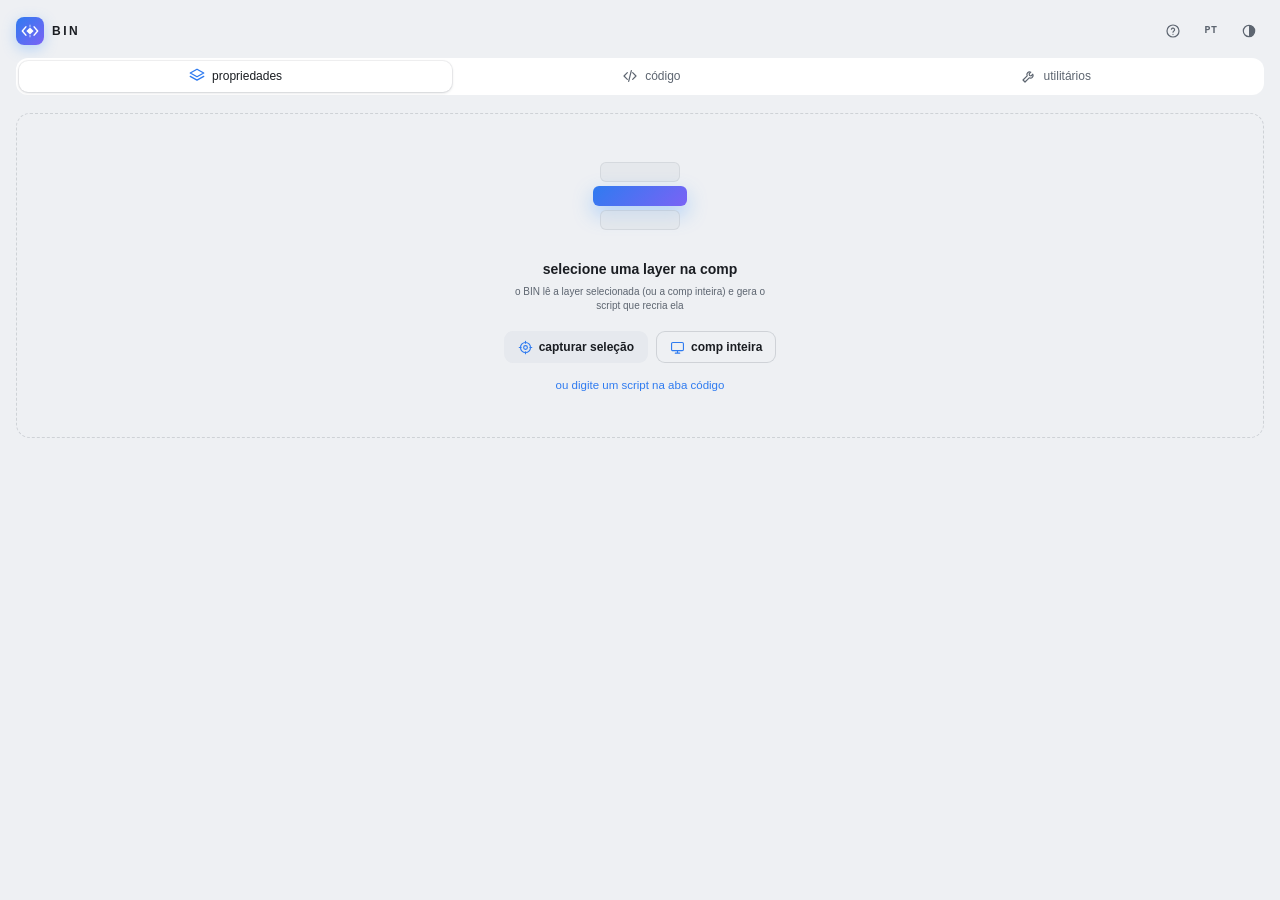
==== commit 65e955f8: "revisão de UI/UX com uso simulado: painel estreito, largo, tela inicial, dicas e código Sessão de us" ====
--- a/bin-cep/index.html
+++ b/bin-cep/index.html
@@ -8,7 +8,7 @@
 <body class="is-empty">
 	<!-- ============================================================ TOPO -->
 	<header class="top">
-		<span class="logo" id="logo" title="BIN 3.0&#10;engenharia reversa de layers"></span>
+		<span class="logo" id="logo" title="BIN v3 beta 1&#10;engenharia reversa de layers"></span>
 		<span class="logo-name">BIN</span>
 		<button id="chip" class="chip" data-kbd="mod+L" title="atualizar a captura&#10;lê de novo a seleção (ou a comp inteira) no After Effects">
 			<span id="chipType" class="ltype">SHAPE</span>
@@ -26,7 +26,7 @@
 		<span class="tab-ink"></span>
 		<button class="tab active" data-tab="props" role="tab" data-kbd="1" title="propriedades&#10;o que foi capturado e o que entra no script"><i data-icon="layers"></i><span>propriedades</span><b id="propBadge" class="pill hidden"></b></button>
 		<button class="tab" data-tab="code" role="tab" data-kbd="2" title="código&#10;o script que recria o que foi capturado"><i data-icon="code"></i><span>código</span></button>
-		<button class="tab" data-tab="tools" role="tab" data-kbd="3" title="utilitários&#10;• expressão → string&#10;• arquivo → binário"><i data-icon="tools"></i><span>utilitários</span></button>
+		<button class="tab" data-tab="tools" role="tab" data-kbd="3" title="utilitários&#10;• caminho da propriedade&#10;• expressão → string&#10;• arquivo → binário&#10;• pseudo effects → .ffx"><i data-icon="tools"></i><span>utilitários</span></button>
 	</nav>
 
 	<main>
@@ -83,6 +83,7 @@
 			</div>
 			<div class="code-note hidden" id="codeNote"><span>código editado à mão: mudanças nas propriedades e nas opções não chegam mais aqui.</span><button class="btn small" id="discardBtn">descartar edições</button></div>
 			<div class="opts" id="optsBox">
+				<button class="opts-head" id="optsHead" title="opções do script&#10;clique para abrir ou fechar"><i data-icon="chevron" class="chev"></i><span>opções do script</span></button>
 				<div class="opt" id="compRow"><span>cria a comp e as precomps no projeto<small>desmarque uma precomp para usar a que já existe</small></span></div>
 				<div class="opt" id="targetRow"><span>recriar em</span>
 					<div class="seg" id="targetSeg"><button data-value="active">comp ativa</button><button data-value="new">nova comp</button></div>
@@ -95,6 +96,16 @@
 
 		<!-- =================================================== UTILITÁRIOS -->
 		<section id="tab-tools" class="panel">
+			<div class="tool">
+				<span class="tool-ico"><i data-icon="link"></i></span>
+				<div class="tool-body">
+					<b>caminho da propriedade</b>
+					<p>o caminho completo até a propriedade selecionada (um efeito, um path, o transform…): absoluto, com o nome da comp, e relativo, como expressão e como script.</p>
+					<button class="btn small" id="pathBtn" title="pegar da seleção&#10;selecione uma ou mais propriedades (ou grupos) na timeline"><i data-icon="target"></i>pegar da seleção</button>
+					<div class="paths hidden" id="pathOut"></div>
+				</div>
+			</div>
+
 			<div class="tool">
 				<span class="tool-ico"><i data-icon="expr"></i></span>
 				<div class="tool-body">
--- a/bin-cep/css/style.css
+++ b/bin-cep/css/style.css
@@ -578,7 +578,13 @@
 .opt { display: flex; align-items: center; gap: 10px; padding: 7px 0; cursor: pointer; }
 .opt + .opt { border-top: 1px solid var(--line); }
 .opt > span { flex: 1; min-width: 0; }
-.opt small { display: block; color: var(--faint); font-size: 10.5px; }
+.opt small { display: block; color: var(--faint); font-size: 10.5px; white-space: nowrap; overflow: hidden; text-overflow: ellipsis; }
+.opts-head { display: flex; align-items: center; gap: 6px; width: 100%; border: 0; background: none; padding: 7px 0; color: var(--muted); font-size: 11px; font-weight: 600; text-align: left; }
+.opts-head:hover { color: var(--txt); }
+.opts-head .chev { width: 14px; height: 14px; color: var(--faint); }
+.opts.closed .opts-head .chev { transform: rotate(-90deg); }
+.opts.closed .opt { display: none; }
+.opts-head + .opt { border-top: 1px solid var(--line); }
 
 .sw {
 	-webkit-appearance: none;
@@ -604,16 +610,74 @@
 .seg button.on { background: var(--ink); color: var(--txt); box-shadow: var(--ink-shadow); }
 
 /* --------------------------------------------------------- utilitários */
-.tool { background: var(--surface); border: 1px solid var(--line); border-radius: var(--radius); padding: 12px; display: flex; gap: 12px; align-items: flex-start; flex: none; }
-.tool-ico { width: 34px; height: 34px; border-radius: 9px; background: var(--accent-soft); color: var(--accent); display: grid; place-items: center; flex: none; }
-.tool-body { flex: 1; min-width: 0; display: flex; flex-direction: column; align-items: flex-start; gap: 8px; }
-.tool-body > b { font-weight: 600; font-size: 12.5px; }
-.tool-body p { margin: -6px 0 0; color: var(--muted); font-size: 11.5px; line-height: 1.45; }
+.tool { position: relative; background: var(--surface); border: 1px solid var(--line); border-radius: var(--radius); padding: 12px; flex: none; }
+.tool-ico { position: absolute; left: 12px; top: 12px; width: 28px; height: 28px; border-radius: 8px; background: var(--accent-soft); color: var(--accent); display: grid; place-items: center; }
+.tool-ico .ico { width: 15px; height: 15px; }
+.tool-body { min-width: 0; display: flex; flex-direction: column; align-items: flex-start; gap: 8px; }
+.tool-body > b { font-weight: 600; font-size: 12.5px; min-height: 28px; padding-left: 38px; display: flex; align-items: center; }
+.tool-body p { margin: -2px 0 0; color: var(--muted); font-size: 11.5px; line-height: 1.45; }
 
 .drop { align-self: stretch; border: 1.5px dashed var(--line-2); border-radius: var(--radius); padding: 16px; text-align: center; color: var(--muted); display: flex; flex-direction: column; align-items: center; gap: 2px; cursor: pointer; transition: border-color .2s, background .2s; }
 .drop .ico { width: 20px; height: 20px; color: var(--accent); margin-bottom: 4px; }
 .drop b { color: var(--txt); }
 .drop:hover, .drop.over { border-color: var(--accent); background: var(--accent-soft); }
+
+/* caminho da propriedade */
+.paths { display: flex; flex-direction: column; gap: 10px; align-self: stretch; }
+.path-bar { display: flex; flex-direction: column; gap: 8px; align-items: flex-start; }
+.path-scopes { display: flex; flex-wrap: wrap; gap: 6px; }
+.path-scope { border: 1px solid var(--line-2); background: transparent; color: var(--muted); border-radius: 999px; padding: 3px 10px; font-size: 11px; transition: color .15s, background .15s, border-color .15s; }
+.path-scope:hover { color: var(--txt); border-color: var(--faint); }
+.path-scope.on { color: var(--accent); background: var(--accent-soft); border-color: transparent; font-weight: 600; }
+
+.path-card { border: 1px solid var(--line); border-radius: 12px; background: var(--surface); padding: 12px; display: flex; flex-direction: column; gap: 8px; }
+.path-head { display: flex; gap: 10px; align-items: flex-start; }
+.path-ico { flex: none; width: 30px; height: 30px; border-radius: 9px; display: grid; place-items: center; background: var(--accent-soft); color: var(--accent); }
+.path-ico .ico { width: 16px; height: 16px; }
+.path-title { min-width: 0; display: flex; flex-direction: column; gap: 5px; }
+.path-title > b { font-size: 13px; font-weight: 650; line-height: 1.2; word-break: break-word; }
+.path-chips { display: flex; flex-wrap: wrap; gap: 4px; }
+.pchip { display: inline-flex; align-items: center; gap: 4px; max-width: 100%; padding: 2px 7px; border-radius: 6px; background: var(--surface-2); color: var(--muted); font-size: 10.5px; line-height: 1.4; white-space: nowrap; overflow: hidden; text-overflow: ellipsis; }
+.pchip .ico { width: 11px; height: 11px; flex: none; }
+.pchip-comp { color: var(--accent); background: var(--accent-soft); }
+.pchip-layer { color: var(--txt); }
+
+.path-code { position: relative; display: flex; align-items: flex-start; gap: 6px; background: var(--code-bg); border: 1px solid var(--line); border-radius: 9px; padding: 9px 6px 9px 11px; }
+.path-code code { flex: 1; min-width: 0; font: 11.5px/1.55 var(--mono); color: var(--txt); overflow-wrap: anywhere; user-select: text; }
+.path-code .icon-btn { flex: none; width: 28px; height: 28px; margin-top: -3px; color: var(--accent); }
+.path-hint { font-size: 10.5px; color: var(--faint); line-height: 1.4; margin-top: -2px; }
+
+/* grupos acima: escada recolhível */
+.path-ups { border-top: 1px dashed var(--line); padding-top: 6px; }
+.path-ups-head { display: flex; align-items: center; gap: 6px; width: 100%; border: 0; background: none; padding: 4px 0; color: var(--muted); font-size: 11.5px; text-align: left; }
+.path-ups-head:hover { color: var(--txt); }
+.path-ups-head .chev { transform: rotate(-90deg); width: 14px; height: 14px; }
+.path-ups.open .path-ups-head .chev { transform: none; }
+.path-ups-head i { font-style: normal; font-size: 10px; padding: 1px 6px; border-radius: 999px; background: var(--surface-2); color: var(--muted); }
+.ladder { position: relative; display: flex; flex-direction: column; margin-top: 4px; }
+.ladder::before { content: ''; position: absolute; left: 21px; top: 12px; bottom: 12px; border-left: 1.5px solid var(--line-2); } /* trilho que liga os níveis */
+.rung { position: relative; display: grid; grid-template-columns: 32px minmax(0, 1fr) auto 14px; align-items: center; gap: 8px; width: 100%; border: 0; background: none; text-align: left; padding: 4px 6px; border-radius: 7px; color: var(--txt); font-size: 11.5px; }
+button.rung:hover { background: var(--accent-soft); }
+.rung-n { position: relative; z-index: 1; font: 600 10px/1 var(--mono); color: var(--accent); background: var(--surface); box-shadow: inset 0 0 0 1px var(--accent); border-radius: 999px; padding: 4px 0; text-align: center; }
+.rung-name { min-width: 0; white-space: nowrap; overflow: hidden; text-overflow: ellipsis; font-weight: 600; }
+.rung code { font: 10.5px/1 var(--mono); color: var(--faint); white-space: nowrap; }
+.rung .rung-copy { width: 13px; height: 13px; color: var(--faint); opacity: 0; transition: opacity .15s; }
+button.rung:hover .rung-copy { opacity: 1; color: var(--accent); }
+/* os "Contents" que o AE põe entre os grupos: mais baixos, sem código (fica no tooltip) */
+.rung.dim { padding-top: 1px; padding-bottom: 1px; font-size: 10.5px; }
+.rung.dim .rung-name { color: var(--faint); font-weight: 400; }
+.rung.dim .rung-n { color: var(--faint); box-shadow: none; padding: 2px 0; font-weight: 400; }
+.rung.dim code { visibility: hidden; }
+.rung.top .rung-n { color: var(--txt); box-shadow: inset 0 0 0 1px var(--line-2); background: var(--surface-2); }
+.rung.here .rung-n { color: #fff; background: var(--accent); box-shadow: none; }
+.rung.here .rung-name { color: var(--accent); }
+
+/* entre as duas propriedades */
+.path-link { border-color: transparent; background: linear-gradient(var(--surface), var(--surface)) padding-box, linear-gradient(135deg, var(--accent), var(--accent-2)) border-box; border: 1.5px solid transparent; }
+.path-link-head { display: flex; align-items: center; gap: 8px; font-size: 12px; color: var(--muted); }
+.path-link-head > .ico { flex: none; color: var(--accent); }
+.path-link-head span { flex: 1; min-width: 0; }
+.path-link-head b { color: var(--txt); font-weight: 650; }
 
 /* pseudo effects → .ffx */
 .ffx-tag { flex: none; display: inline-flex; align-items: center; gap: 3px; height: 20px; padding: 0 7px 0 5px; border-radius: 999px; border: 1px solid var(--warn); background: transparent; color: var(--warn); font: 600 10px/1 var(--mono); }
@@ -703,7 +767,7 @@
 .toast.warn .toast-msg > .ico { color: var(--warn); }
 .toast.error { background: var(--toast-error); }
 .toast.error .toast-msg > .ico { color: var(--bad); }
-.toast-x { border: 0; background: none; color: var(--faint); padding: 0; width: 18px; height: 18px; display: grid; place-items: center; }
+.toast-x { border: 0; background: none; color: var(--faint); padding: 0; width: 24px; height: 24px; margin: -3px -4px 0 0; border-radius: 6px; display: grid; place-items: center; flex: none; }
 .toast-x:hover { color: var(--txt); }
 .toast-x .ico { width: 13px; height: 13px; }
 .toast-list { margin: 0; padding: 0 0 0 40px; color: var(--muted); font-size: 11px; max-height: 110px; overflow: auto; user-select: text; }
@@ -1093,6 +1157,38 @@
 main::before { content: ''; position: absolute; left: 0; right: 0; top: 0; height: 10px; z-index: 5; pointer-events: none; background: linear-gradient(to bottom, var(--shade), transparent); opacity: 0; transition: opacity .25s; }
 main.scrolled::before { opacity: 1; }
 
+/* ------------------------------------------------- tamanhos do painel
+   o painel é encaixado em qualquer lugar do After Effects: estreito na lateral, baixo e largo embaixo */
+
+/* sem captura, o botão principal só vale na aba código (executar script) */
+body.is-empty:not([data-tab=code]) #runBtn, body.is-empty:not([data-tab=code]) .sum { display: none; }
+body.is-empty:not([data-tab=code]) .foot { border-top-color: transparent; padding-top: 0; padding-bottom: 8px; }
+
+/* estreito: o chip ganha uma linha só dele (nome e "atualizar para…" continuam visíveis) */
+@media (max-width: 360px) {
+	.top { flex-wrap: wrap; row-gap: 8px; }
+	.top .logo { order: 1; }
+	.top .logo-name { order: 2; }
+	.top .chip { order: 9; flex: 1 0 100%; }
+	body:not(.is-empty) .top::after { content: ''; order: 2; flex: 1; } /* empurra ajuda / idioma / tema para a direita */
+	.top .icon-btn { order: 3; }
+	.mode-seg button { padding: 5px 4px; font-size: 10.5px; min-width: 0; overflow: hidden; text-overflow: ellipsis; display: block; }
+	.mode-seg button .ico { display: none; }
+	.comp-head small, .comp-head .cnt > i:last-child, .layer-head .cnt .faint, .layer-row .lt { display: none; }
+	.card-head b { white-space: normal; }
+	#fileName { display: none; } /* viraria "c…": o nome aparece ao exportar */
+	.comp-head .cnt { display: none; } /* o nome da comp primeiro; as contagens estão no chip e no rodapé */
+	.rung code { display: none; } /* a expressão fica na dica e é copiada no clique */
+	.rung { grid-template-columns: 32px minmax(0, 1fr) 14px; }
+}
+
+/* largo: resumo e botão principal na mesma linha (sobra altura para o conteúdo) */
+@media (min-width: 560px) {
+	.foot { display: grid; grid-template-columns: minmax(0, 1fr) auto; align-items: center; column-gap: 14px; row-gap: 8px; padding-top: 10px; padding-bottom: 12px; }
+	.foot .toast { grid-column: 1 / -1; }
+	.foot .cta { min-width: 240px; width: auto; padding-left: 28px; padding-right: 28px; }
+}
+
 @media (prefers-reduced-motion: reduce) {
 	*, *::before, *::after { animation: none !important; transition: none !important; }
 }
